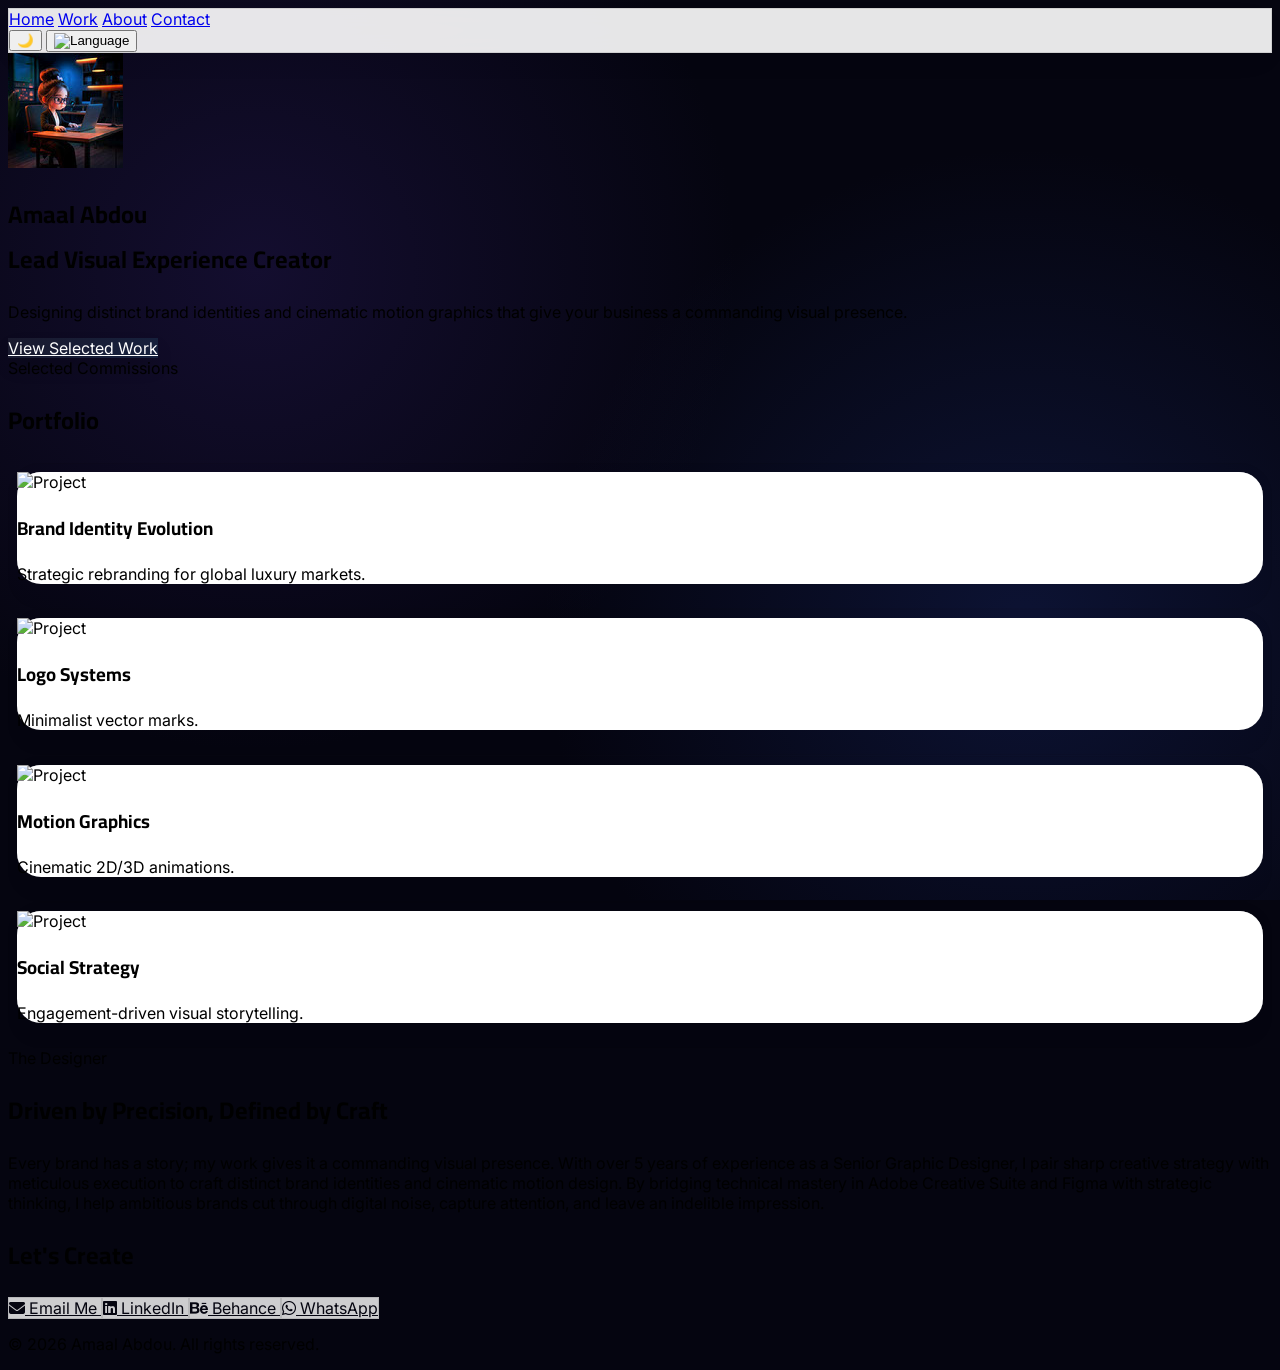
==== index.html @ 696e8484 "Fix: Final footer translation logic" ====
<!DOCTYPE html>
<html lang="en" dir="ltr">

    <head>
        <meta charset="UTF-8">
        <meta name="viewport" content="width=device-width, initial-scale=1.0">
        <title>Amaal Abdou</title>
        <link rel="icon" type="image/x-icon" href="assets/images/ui/Logo.ico">
        <style>
            .circular-logo {
                border-radius: 50%;
                object-fit: cover;
            }
        </style>
        <!-- SEO & Social Meta -->
        <meta name="description" content="High-end portfolio of Amaal Abdou, Senior Graphic Designer specializing in Brand Identity, Logo Design, and Motion Graphics.">
        <meta property="og:title" content="Amaal Abdou | Sr. Graphic Designer">
        <meta property="og:description" content="Crafting visual authority through strategic brand design and cinematic motion.">
        <meta property="og:image" content="assets/images/ui/Logo.png">
        <meta name="twitter:card" content="summary_large_image">
        <script src="https://cdn.tailwindcss.com"></script>
        <link rel="preconnect" href="https://fonts.googleapis.com">
        <link rel="preconnect" href="https://fonts.gstatic.com" crossorigin>
        <link href="https://fonts.googleapis.com/css2?family=Inter:wght@400;500&family=Plus+Jakarta+Sans:wght@700;800&family=Outfit:wght@500;600&family=Cairo+Play:wght@700;800&family=Cairo:wght@400;700;900&display=swap" rel="stylesheet">
        <link rel="stylesheet" href="https://cdnjs.cloudflare.com/ajax/libs/font-awesome/6.5.1/css/all.min.css">
    </head>


    <style>
        :root {
            --spring-easing: cubic-bezier(0.32, 0.72, 0, 1);
            /* Space / Nebula Palette */
            --bg-deep: #050510;
            --nebula-purple: #2a1b5e;
            --nebula-blue: #1a2a6c;
            --stardust-gold: #fdfcf0;
        }

        body {
            font-family: 'Inter', sans-serif;
            transition: background-color 0.5s var(--spring-easing), color 0.5s var(--spring-easing);
            scroll-behavior: smooth;
            cursor: url('assets/cursor/assets/Normal.png'), auto;
            background:
                radial-gradient(circle at 20% 30%, rgba(42, 27, 94, 0.4) 0%, transparent 40%),
                radial-gradient(circle at 80% 70%, rgba(26, 42, 108, 0.4) 0%, transparent 40%),
                var(--bg-deep);
            background-attachment: fixed;
        }

        a,
        button,
        .bento-card,
        .glass-nav a,
        #hero-cta,
        .contact-btn,
        #theme-toggle,
        #lang-toggle,
        .double-bezel,
        .inner-core {
            cursor: url('assets/cursor/assets/Link.png'), pointer !important;
        }

        input,
        textarea,
        p,
        span,
        h1,
        h2,
        h3,
        div {
            cursor: url('assets/cursor/assets/Text.png'), auto !important;
        }

        .dark body {
            background:
                radial-gradient(circle at 20% 30%, rgba(42, 27, 94, 0.6) 0%, transparent 40%),
                radial-gradient(circle at 80% 70%, rgba(26, 42, 108, 0.6) 0%, transparent 40%),
                #020205;
            background-attachment: fixed;
            color: #f4f4f5 !important;
        }

        a,
        button,
        .bento-card,
        .glass-nav a,
        #hero-cta,
        .contact-btn,
        #theme-toggle,
        #lang-toggle,
        .double-bezel,
        .inner-core {
            cursor: url('assets/cursor/assets/Link.png'), pointer !important;
        }

        h1,
        h2,
        h3 {
            font-family: 'Cairo', sans-serif;
            font-weight: 700;
        }

        .glass-nav {
            backdrop-filter: blur(20px);
            background: rgba(255, 255, 255, 0.9);
            border: 1px solid rgba(0, 0, 0, 0.1);
            box-shadow: 0 10px 30px -10px rgba(0, 0, 0, 0.1);
        }

        .dark .glass-nav {
            background: rgba(15, 15, 25, 0.95);
            border: 1px solid rgba(255, 255, 255, 0.1);
            box-shadow: 0 10px 30px -10px rgba(0, 0, 0, 0.5);
        }

        /* Floating effect for all pressable elements */
        a,
        button,
        .bento-card,
        .glass-nav a,
        #hero-cta,
        .contact-btn,
        #theme-toggle,
        #lang-toggle,
        .double-bezel,
        .inner-core {
            cursor: url('assets/cursor/assets/Link.png'), pointer !important;
        }


        a:hover,
        button:hover,
        .bento-card:hover {
            transform: translateY(-4px) scale(1.02);
        }

        .hero-cta {
            background: linear-gradient(135deg, #1a1a2e 0%, #16213e 100%);
            color: white;
            box-shadow: 0 10px 20px -5px rgba(0, 0, 0, 0.3);
        }

        .dark .hero-cta {
            background: linear-gradient(135deg, #fdfcf0 0%, #e2e2e2 100%);
            color: #050510;
            box-shadow: 0 10px 20px -5px rgba(255, 255, 255, 0.1);
        }

        .contact-btn {
            background: rgba(255, 255, 255, 0.8);
            color: #050510;
            border: 1px solid rgba(0, 0, 0, 0.1);
        }

        .dark .contact-btn {
            background: rgba(15, 15, 25, 0.8);
            color: #fdfcf0;
            border: 1px solid rgba(255, 255, 255, 0.1);
        }

        .bento-card {
            will-change: transform;
        }

        .bento-card:hover {
            box-shadow: 0 20px 40px -15px rgba(0, 0, 0, 0.1);
        }

        .dark .bento-card:hover {
            box-shadow: 0 20px 40px -15px rgba(0, 0, 0, 0.6);
        }

        .double-bezel {
            border: 1px solid rgba(0, 0, 0, 0.05);
            padding: 8px;
            border-radius: 2rem;
            background: rgba(0, 0, 0, 0.02);
            transition: border 0.3s ease;
        }

        .dark .double-bezel {
            border: 1px solid rgba(255, 255, 255, 0.1);
            background: rgba(255, 255, 255, 0.02);
        }

        .inner-core {
            background: white;
            border-radius: calc(2rem - 8px);
            height: 100%;
            width: 100%;
            box-shadow: inset 0 1px 1px rgba(255, 255, 255, 0.8);
            transition: background 0.3s var(--spring-easing);
        }

        .dark .inner-core {
            background: rgba(15, 15, 15, 0.8);
            backdrop-filter: blur(10px);
            box-shadow: inset 0 1px 1px rgba(255, 255, 255, 0.05);
        }

        [dir="rtl"] {
            text-align: right;
            font-family: 'Cairo', sans-serif;
        }

        .reveal {
            opacity: 0;
            transform: translateY(30px);
            transition: all 0.8s var(--spring-easing);
        }

        .reveal.active {
            opacity: 1;
            transform: translateY(0);
        }

        /* Force Icon Color for Dark Mode */
        .dark #lang-icon {
            color: white !important;
        }

        [dir="rtl"] h1,
        [dir="rtl"] h2,
        [dir="rtl"] h3 {
            font-family: 'Cairo', sans-serif;
            font-weight: 900;
        }
    </style>

</head>

<body class="bg-zinc-50 text-zinc-900 dark:bg-zinc-950 dark:text-zinc-100">

    <!-- Navbar -->
    <nav
        class="fixed top-6 left-1/2 -translate-x-1/2 z-50 w-max px-6 py-3 rounded-full glass-nav flex items-center gap-6 transition-all duration-500">
        <a href="#hero" class="hover:opacity-60 transition-opacity font-medium text-sm">Home</a>
        <a href="#work" class="hover:opacity-60 transition-opacity font-medium text-sm">Work</a>
        <a href="#about" class="hover:opacity-60 transition-opacity font-medium text-sm">About</a>
        <a href="#contact" class="hover:opacity-60 transition-opacity font-medium text-sm">Contact</a>
        <div class="h-4 w-px bg-zinc-300 dark:bg-zinc-700"></div>
        <button id="theme-toggle" class="p-1 rounded-full hover:bg-black/5 dark:hover:bg-white/5 transition-colors">
            <span id="theme-icon">🌙</span>
        </button>
        <button id="lang-toggle"
            class="p-1 rounded-full hover:bg-black/5 dark:hover:bg-white/5 transition-colors flex items-center justify-center">
            <img src="https://img.icons8.com/3d-fluency/94/globe.png" id="lang-icon"
                class="w-5 h-5 object-contain transition-all duration-300" alt="Language">
        </button>
    </nav>

    <!-- Hero Section -->
    <section id="hero" class="min-h-[100dvh] flex flex-col justify-center items-center text-center px-4 pt-24">
        <div class="w-24 h-24 rounded-full overflow-hidden border-4 border-white dark:border-zinc-800 shadow-xl mb-8">
            <img src="assets/images/ui/Logo.png" alt="Amaal Abdou" class="w-full h-full object-cover">
        </div>
        <h1 class="text-5xl md:text-8xl font-extrabold tracking-tighter mb-6 leading-none">
            Amaal Abdou<br><span class="text-zinc-400 dark:text-zinc-600 hero-title-sub">Lead Visual Experience
                Creator</span>
        </h1>
        <p class="max-w-xl text-lg md:text-xl text-zinc-600 dark:text-zinc-400 leading-relaxed mb-10">
            Designing distinct brand identities and cinematic motion graphics that give your business a commanding
            visual presence.
        </p>
        <a href="#work" id="hero-cta"
            class="px-8 py-4 rounded-full font-bold transition-transform active:scale-95 hover:opacity-90 hero-cta">
            View Selected Work
        </a>
    </section>

    <!-- Project Showcase -->
    <section id="work" class="py-32 px-4 max-w-7xl mx-auto">
        <div class="mb-20 text-center">
            <span class="text-[10px] uppercase tracking-[0.2em] font-medium text-zinc-400 block mb-2">Selected
                Commissions</span>
            <h2 class="text-4xl md:text-6xl font-bold tracking-tight">Portfolio</h2>
        </div>

        <div class="grid grid-cols-1 md:grid-cols-12 gap-6">
            <!-- Large Feature Project -->
            <div class="md:col-span-8 double-bezel bento-card group cursor-pointer">
                <div class="inner-core p-6">
                    <div class="aspect-video bg-zinc-200 dark:bg-zinc-800 rounded-2xl overflow-hidden mb-6">
                        <img src="https://picsum.photos/seed/brand1/800/450" alt="Project"
                            class="w-full h-full object-cover group-hover:scale-105 transition-transform duration-700">
                    </div>
                    <h3 class="text-2xl font-bold mb-2">Brand Identity Evolution</h3>
                    <p class="text-zinc-500 dark:text-zinc-400">Strategic rebranding for global luxury markets.</p>
                </div>
            </div>
            <!-- Small Project -->
            <div class="md:col-span-4 double-bezel bento-card group cursor-pointer">
                <div class="inner-core p-6">
                    <div class="aspect-square bg-zinc-200 dark:bg-zinc-800 rounded-2xl overflow-hidden mb-6">
                        <img src="https://picsum.photos/seed/logo1/400/400" alt="Project"
                            class="w-full h-full object-cover group-hover:scale-105 transition-transform duration-700">
                    </div>
                    <h3 class="text-xl font-bold mb-2">Logo Systems</h3>
                    <p class="text-zinc-500 dark:text-zinc-400">Minimalist vector marks.</p>
                </div>
            </div>
            <!-- Small Project -->
            <div class="md:col-span-4 double-bezel bento-card group cursor-pointer">
                <div class="inner-core p-6">
                    <div class="aspect-square bg-zinc-200 dark:bg-zinc-800 rounded-2xl overflow-hidden mb-6">
                        <img src="https://picsum.photos/seed/motion1/400/400" alt="Project"
                            class="w-full h-full object-cover group-hover:scale-105 transition-transform duration-700">
                    </div>
                    <h3 class="text-xl font-bold mb-2">Motion Graphics</h3>
                    <p class="text-zinc-500 dark:text-zinc-400">Cinematic 2D/3D animations.</p>
                </div>
            </div>
            <!-- Large Project -->
            <div class="md:col-span-8 double-bezel bento-card group cursor-pointer">
                <div class="inner-core p-6">
                    <div class="aspect-video bg-zinc-200 dark:bg-zinc-800 rounded-2xl overflow-hidden mb-6">
                        <img src="https://picsum.photos/seed/social1/800/450" alt="Project"
                            class="w-full h-full object-cover group-hover:scale-105 transition-transform duration-700">
                    </div>
                    <h3 class="text-2xl font-bold mb-2">Social Strategy</h3>
                    <p class="text-zinc-500 dark:text-zinc-400">Engagement-driven visual storytelling.</p>
                </div>
            </div>
        </div>
    </section>

    <!-- About Section -->
    <section id="about" class="py-32 px-4">
        <div class="max-w-4xl mx-auto text-center">
            <span class="text-[10px] uppercase tracking-[0.2em] font-medium text-zinc-400 block mb-2">The
                Designer</span>
            <h2 class="text-4xl md:text-6xl font-bold tracking-tight mb-8">Driven by Precision, Defined by Craft</h2>
            <p id="about-text" class="text-lg md:text-xl leading-relaxed text-zinc-600 dark:text-zinc-400">
                Every brand has a story; my work gives it a commanding visual presence. With over 5 years of experience
                as a Senior Graphic Designer, I pair sharp creative strategy with meticulous execution to craft distinct
                brand identities and cinematic motion design. By bridging technical mastery in Adobe Creative Suite and
                Figma with strategic thinking, I help ambitious brands cut through digital noise, capture attention, and
                leave an indelible impression.
            </p>
        </div>
    </section>

    <!-- Contact Section -->
    <section id="contact" class="py-32 px-4 max-w-3xl mx-auto text-center">
        <h2 class="text-4xl md:text-6xl font-bold tracking-tight mb-12">Let's Create</h2>
        <div class="grid grid-cols-1 sm:grid-cols-2 gap-4">
            <a href="mailto:abdouamaal85@gmail.com"
                class="p-6 rounded-2xl border hover:scale-105 transition-all flex items-center justify-center gap-3 group font-['Cairo_Play'] font-bold contact-btn">
                <i class="fa-solid fa-envelope text-[#EA4335]"></i> <span class="contact-text">Email Me</span>
            </a>
            <a href="https://linkedin.com/in/amaal-abdou" target="_blank"
                class="p-6 rounded-2xl border hover:scale-105 transition-all flex items-center justify-center gap-3 group font-['Cairo_Play'] font-bold contact-btn">
                <i class="fa-brands fa-linkedin text-[#0077B5]"></i> <span class="contact-text">LinkedIn</span>
            </a>
            <a href="https://www.behance.net/amaalabdou" target="_blank"
                class="p-6 rounded-2xl border hover:scale-105 transition-all flex items-center justify-center gap-3 group font-['Cairo_Play'] font-bold contact-btn">
                <i class="fa-brands fa-behance text-[#0057FF]"></i> <span class="contact-text">Behance</span>
            </a>
            <a href="https://wa.me/201017952465" target="_blank"
                class="p-6 rounded-2xl border hover:scale-105 transition-all flex items-center justify-center gap-3 group font-['Cairo_Play'] font-bold contact-btn">
                <i class="fa-brands fa-whatsapp text-[#25D366]"></i> <span class="contact-text">WhatsApp</span>
            </a>
        </div>
    </section>

    <footer
        class="py-12 border-t border-zinc-200 dark:border-zinc-800 text-center text-zinc-500 dark:text-zinc-400 text-sm">
        <p id="footer-text">&copy; <span id="year"></span> Amaal Abdou. All rights reserved.</p>
    </footer>

    <script>
        tailwind.config = {
            darkMode: 'class',
        }
    </script>
    <script>
        // Theme Toggle
        const themeToggle = document.getElementById('theme-toggle');
        const themeIcon = document.getElementById('theme-icon');

        // Set initial theme based on system preference
        if (window.matchMedia('(prefers-color-scheme: dark)').matches) {
            document.documentElement.classList.add('dark');
            themeIcon.innerText = '☀️';
        }

        themeToggle.addEventListener('click', () => {
            const isDark = document.documentElement.classList.toggle('dark');
            themeIcon.innerText = isDark ? '☀️' : '🌙';
        });

        // Language Toggle
        const langToggle = document.getElementById('lang-toggle');
        const langIcon = document.getElementById('lang-icon');
        let currentLang = 'en';

        const translations = {
            en: {
                navHome: 'Home', navWork: 'Work', navAbout: 'About', navContact: 'Contact',
                heroTitle: 'Amaal Abdou', heroSub: 'Lead Visual Experience Creator',
                heroDesc: 'Designing distinct brand identities and cinematic motion graphics that give your business a commanding visual presence.',
                workTag: 'Selected Commissions', workTitle: 'Portfolio',
                aboutTag: 'The Designer', aboutTitle: 'Driven by Precision, Defined by Craft',
                aboutText: 'Every brand has a story; my work gives it a commanding visual presence. With over 5 years of experience as a Senior Graphic Designer, I pair sharp creative strategy with meticulous execution to craft distinct brand identities and cinematic motion design. By bridging technical mastery in Adobe Creative Suite and Figma with strategic thinking, I help ambitious brands cut through digital noise, capture attention, and leave an indelible impression.',
                contactTitle: 'Let’s Build Something Unforgettable',
                btnWork: 'View Selected Work',
                emailMe: 'Email Me', linkedin: 'LinkedIn', behance: 'Behance', whatsapp: 'WhatsApp'
            },




            ar: {
                navHome: 'الرئيسية', navWork: 'أعمالي', navAbout: 'عني', navContact: 'تواصل',
                heroTitle: 'آمال عبده', heroSub: 'صانعة تجارب و هوية بصرية',
                heroDesc: 'حضورٌ يلفت الأنظار، وأثرٌ لا يُنسى.',
                workTag: 'أعمال مختارة', workTitle: 'معرض الأعمال',
                aboutTag: 'المصممة', aboutTitle: 'دقة في التنفيذ، إبداع في التصميم',
                aboutText: 'لكل علامة تجارية قصة؛ وأنا أحول قصتك إلى حضور بصري غامر. كمصممة جرافيك أولى، أجمع بين الخبرة التقنية العميقة والاستراتيجية الإبداعية الحادة لصياغة هويات تترك أثراً عميقاً، وتتجاوز الضجيج الرقمي، وتترك انطباعاً يدوم.',
                contactTitle: 'جاهز للتميز؟ تواصل معي',
                btnWork: 'مشاهدة الأعمال',
                emailMe: 'أرسل لي بريداً', linkedin: 'لينكد إن', behance: 'بيهانس', whatsapp: 'واتساب'
            }

        };

        langToggle.addEventListener('click', () => {
            currentLang = currentLang === 'en' ? 'ar' : 'en';
            document.documentElement.lang = currentLang;
            document.documentElement.dir = currentLang === 'ar' ? 'rtl' : 'ltr';

            // Update content
            document.querySelector('nav a:nth-child(1)').innerText = translations[currentLang].navHome;
            document.querySelector('nav a:nth-child(2)').innerText = translations[currentLang].navWork;
            document.querySelector('nav a:nth-child(3)').innerText = translations[currentLang].navAbout;
            document.querySelector('nav a:nth-child(4)').innerText = translations[currentLang].navContact;
            document.querySelector('h1').innerHTML = `${translations[currentLang].heroTitle}<br><span class="text-zinc-400 dark:text-zinc-600 hero-title-sub">${translations[currentLang].heroSub}</span>`;
            document.querySelector('p').innerText = translations[currentLang].heroDesc;
            // Update Hero CTA
            document.getElementById('hero-cta').innerText = translations[currentLang].btnWork;

            // Update Section Titles
            document.querySelector('#work span').innerText = translations[currentLang].workTag;
            document.querySelector('#work h2').innerText = translations[currentLang].workTitle;
            document.querySelector('#about span').innerText = translations[currentLang].aboutTag;
            document.querySelector('#about h2').innerText = translations[currentLang].aboutTitle;
            document.querySelector('#about p').innerText = translations[currentLang].aboutText;
            document.querySelector('#contact h2').innerText = translations[currentLang].contactTitle;

            // Update Contact Buttons
            const contactLinks = document.querySelectorAll('#contact a');
            const contactTexts = document.querySelectorAll('.contact-text');
            contactTexts.forEach((span, index) => {
                const key = ['emailMe', 'linkedin', 'behance', 'whatsapp'][index];
                span.innerText = translations[currentLang][key];
            });
            
            // Update Footer
            const footerText = document.getElementById('footer-text');
            if (footerText) {
                footerText.innerHTML = translations[currentLang].footer;
            }
            document.getElementById('year').innerText = new Date().getFullYear();
        });



        // Reveal animations
        const observerOptions = {threshold: 0.1};
        const observer = new IntersectionObserver((entries) => {
            entries.forEach(entry => {
                if (entry.isIntersecting) {
                    entry.target.classList.add('active');
                }
            });
        }, observerOptions);

        document.querySelectorAll('.reveal').forEach(el => observer.observe(el));
        document.getElementById('year').innerText = new Date().getFullYear();
    </script>
</body>

</html>
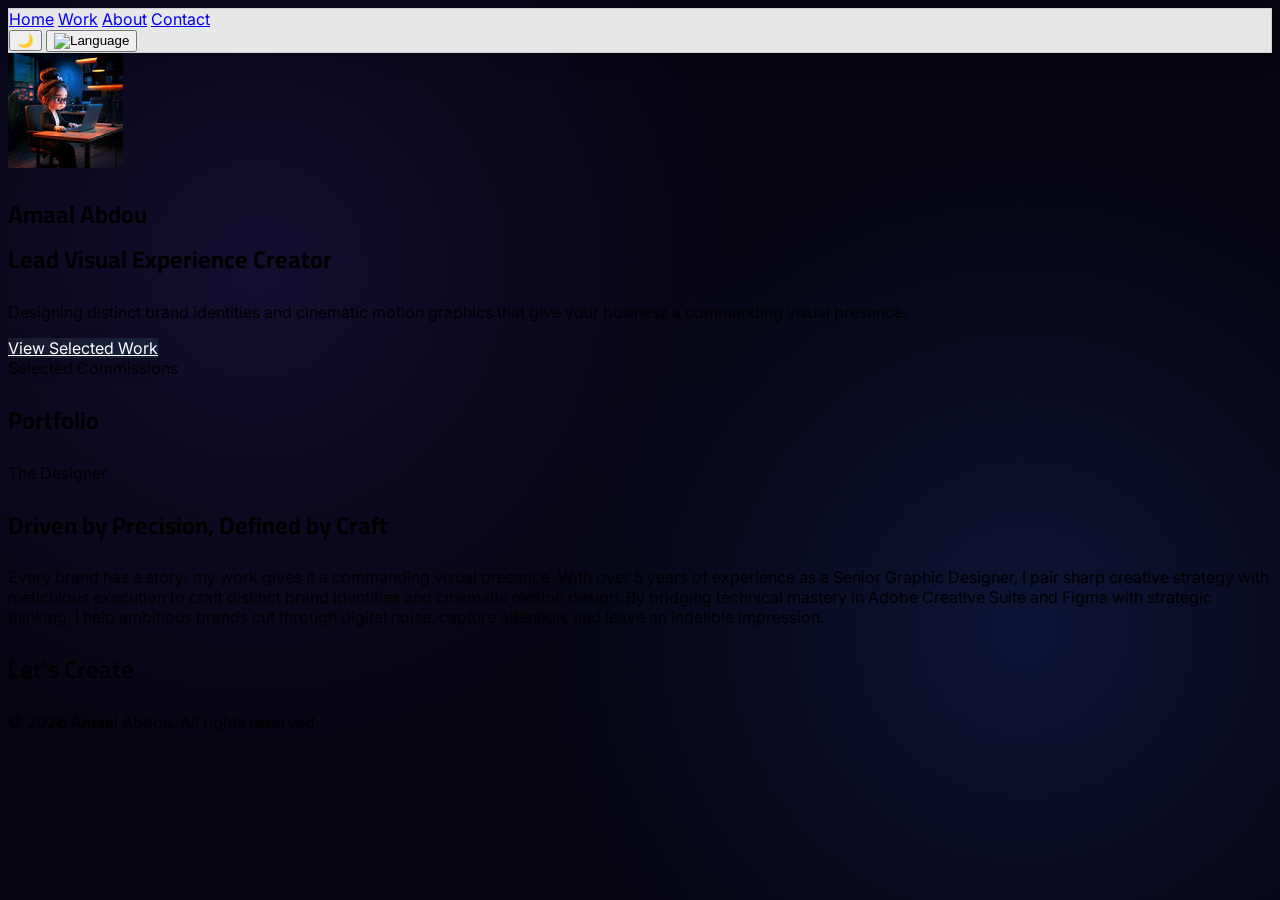
==== commit b8a6133e: "Feat: Full integration of Frontend with Supabase DB" ====
--- a/index.html
+++ b/index.html
@@ -4,8 +4,8 @@
     <head>
         <meta charset="UTF-8">
         <meta name="viewport" content="width=device-width, initial-scale=1.0">
-        <title>Amaal Abdou</title>
-        <link rel="icon" type="image/x-icon" href="assets/images/ui/Logo.ico">
+        <title id="site-title">Amaal Abdou</title>
+        <link rel="icon" type="image/x-icon" id="site-favicon" href="assets/images/ui/Logo.ico">
         <style>
             .circular-logo {
                 border-radius: 50%;
@@ -16,9 +16,10 @@
         <meta name="description" content="High-end portfolio of Amaal Abdou, Senior Graphic Designer specializing in Brand Identity, Logo Design, and Motion Graphics.">
         <meta property="og:title" content="Amaal Abdou | Sr. Graphic Designer">
         <meta property="og:description" content="Crafting visual authority through strategic brand design and cinematic motion.">
-        <meta property="og:image" content="assets/images/ui/Logo.png">
+        <meta property="og:image" id="og-image" content="assets/images/ui/Logo.png">
         <meta name="twitter:card" content="summary_large_image">
         <script src="https://cdn.tailwindcss.com"></script>
+        <script src="https://cdn.jsdelivr.net/npm/@supabase/supabase-js@2"></script>
         <link rel="preconnect" href="https://fonts.googleapis.com">
         <link rel="preconnect" href="https://fonts.gstatic.com" crossorigin>
         <link href="https://fonts.googleapis.com/css2?family=Inter:wght@400;500&family=Plus+Jakarta+Sans:wght@700;800&family=Outfit:wght@500;600&family=Cairo+Play:wght@700;800&family=Cairo:wght@400;700;900&display=swap" rel="stylesheet">
@@ -253,13 +254,13 @@
     <!-- Hero Section -->
     <section id="hero" class="min-h-[100dvh] flex flex-col justify-center items-center text-center px-4 pt-24">
         <div class="w-24 h-24 rounded-full overflow-hidden border-4 border-white dark:border-zinc-800 shadow-xl mb-8">
-            <img src="assets/images/ui/Logo.png" alt="Amaal Abdou" class="w-full h-full object-cover">
+            <img id="hero-logo" src="assets/images/ui/Logo.png" alt="Amaal Abdou" class="w-full h-full object-cover">
         </div>
-        <h1 class="text-5xl md:text-8xl font-extrabold tracking-tighter mb-6 leading-none">
+        <h1 id="hero-title" class="text-5xl md:text-8xl font-extrabold tracking-tighter mb-6 leading-none">
             Amaal Abdou<br><span class="text-zinc-400 dark:text-zinc-600 hero-title-sub">Lead Visual Experience
                 Creator</span>
         </h1>
-        <p class="max-w-xl text-lg md:text-xl text-zinc-600 dark:text-zinc-400 leading-relaxed mb-10">
+        <p id="hero-description" class="max-w-xl text-lg md:text-xl text-zinc-600 dark:text-zinc-400 leading-relaxed mb-10">
             Designing distinct brand identities and cinematic motion graphics that give your business a commanding
             visual presence.
         </p>
@@ -272,56 +273,13 @@
     <!-- Project Showcase -->
     <section id="work" class="py-32 px-4 max-w-7xl mx-auto">
         <div class="mb-20 text-center">
-            <span class="text-[10px] uppercase tracking-[0.2em] font-medium text-zinc-400 block mb-2">Selected
+            <span id="work-tag" class="text-[10px] uppercase tracking-[0.2em] font-medium text-zinc-400 block mb-2">Selected
                 Commissions</span>
-            <h2 class="text-4xl md:text-6xl font-bold tracking-tight">Portfolio</h2>
+            <h2 id="work-title" class="text-4xl md:text-6xl font-bold tracking-tight">Portfolio</h2>
         </div>
 
-        <div class="grid grid-cols-1 md:grid-cols-12 gap-6">
-            <!-- Large Feature Project -->
-            <div class="md:col-span-8 double-bezel bento-card group cursor-pointer">
-                <div class="inner-core p-6">
-                    <div class="aspect-video bg-zinc-200 dark:bg-zinc-800 rounded-2xl overflow-hidden mb-6">
-                        <img src="https://picsum.photos/seed/brand1/800/450" alt="Project"
-                            class="w-full h-full object-cover group-hover:scale-105 transition-transform duration-700">
-                    </div>
-                    <h3 class="text-2xl font-bold mb-2">Brand Identity Evolution</h3>
-                    <p class="text-zinc-500 dark:text-zinc-400">Strategic rebranding for global luxury markets.</p>
-                </div>
-            </div>
-            <!-- Small Project -->
-            <div class="md:col-span-4 double-bezel bento-card group cursor-pointer">
-                <div class="inner-core p-6">
-                    <div class="aspect-square bg-zinc-200 dark:bg-zinc-800 rounded-2xl overflow-hidden mb-6">
-                        <img src="https://picsum.photos/seed/logo1/400/400" alt="Project"
-                            class="w-full h-full object-cover group-hover:scale-105 transition-transform duration-700">
-                    </div>
-                    <h3 class="text-xl font-bold mb-2">Logo Systems</h3>
-                    <p class="text-zinc-500 dark:text-zinc-400">Minimalist vector marks.</p>
-                </div>
-            </div>
-            <!-- Small Project -->
-            <div class="md:col-span-4 double-bezel bento-card group cursor-pointer">
-                <div class="inner-core p-6">
-                    <div class="aspect-square bg-zinc-200 dark:bg-zinc-800 rounded-2xl overflow-hidden mb-6">
-                        <img src="https://picsum.photos/seed/motion1/400/400" alt="Project"
-                            class="w-full h-full object-cover group-hover:scale-105 transition-transform duration-700">
-                    </div>
-                    <h3 class="text-xl font-bold mb-2">Motion Graphics</h3>
-                    <p class="text-zinc-500 dark:text-zinc-400">Cinematic 2D/3D animations.</p>
-                </div>
-            </div>
-            <!-- Large Project -->
-            <div class="md:col-span-8 double-bezel bento-card group cursor-pointer">
-                <div class="inner-core p-6">
-                    <div class="aspect-video bg-zinc-200 dark:bg-zinc-800 rounded-2xl overflow-hidden mb-6">
-                        <img src="https://picsum.photos/seed/social1/800/450" alt="Project"
-                            class="w-full h-full object-cover group-hover:scale-105 transition-transform duration-700">
-                    </div>
-                    <h3 class="text-2xl font-bold mb-2">Social Strategy</h3>
-                    <p class="text-zinc-500 dark:text-zinc-400">Engagement-driven visual storytelling.</p>
-                </div>
-            </div>
+        <div id="projects-grid" class="grid grid-cols-1 md:grid-cols-12 gap-6">
+            <!-- Projects will be loaded dynamically from Supabase -->
         </div>
     </section>
 
@@ -343,24 +301,9 @@
 
     <!-- Contact Section -->
     <section id="contact" class="py-32 px-4 max-w-3xl mx-auto text-center">
-        <h2 class="text-4xl md:text-6xl font-bold tracking-tight mb-12">Let's Create</h2>
-        <div class="grid grid-cols-1 sm:grid-cols-2 gap-4">
-            <a href="mailto:abdouamaal85@gmail.com"
-                class="p-6 rounded-2xl border hover:scale-105 transition-all flex items-center justify-center gap-3 group font-['Cairo_Play'] font-bold contact-btn">
-                <i class="fa-solid fa-envelope text-[#EA4335]"></i> <span class="contact-text">Email Me</span>
-            </a>
-            <a href="https://linkedin.com/in/amaal-abdou" target="_blank"
-                class="p-6 rounded-2xl border hover:scale-105 transition-all flex items-center justify-center gap-3 group font-['Cairo_Play'] font-bold contact-btn">
-                <i class="fa-brands fa-linkedin text-[#0077B5]"></i> <span class="contact-text">LinkedIn</span>
-            </a>
-            <a href="https://www.behance.net/amaalabdou" target="_blank"
-                class="p-6 rounded-2xl border hover:scale-105 transition-all flex items-center justify-center gap-3 group font-['Cairo_Play'] font-bold contact-btn">
-                <i class="fa-brands fa-behance text-[#0057FF]"></i> <span class="contact-text">Behance</span>
-            </a>
-            <a href="https://wa.me/201017952465" target="_blank"
-                class="p-6 rounded-2xl border hover:scale-105 transition-all flex items-center justify-center gap-3 group font-['Cairo_Play'] font-bold contact-btn">
-                <i class="fa-brands fa-whatsapp text-[#25D366]"></i> <span class="contact-text">WhatsApp</span>
-            </a>
+        <h2 id="contact-title" class="text-4xl md:text-6xl font-bold tracking-tight mb-12">Let's Create</h2>
+        <div id="contact-links" class="grid grid-cols-1 sm:grid-cols-2 gap-4">
+            <!-- Links will be loaded dynamically -->
         </div>
     </section>
 
@@ -459,7 +402,7 @@
             // Update Footer
             const footerText = document.getElementById('footer-text');
             if (footerText) {
-                footerText.innerHTML = translations[currentLang].footer;
+                footerText.innerHTML = translations[currentLang].footer || footerText.innerHTML;
             }
             document.getElementById('year').innerText = new Date().getFullYear();
         });
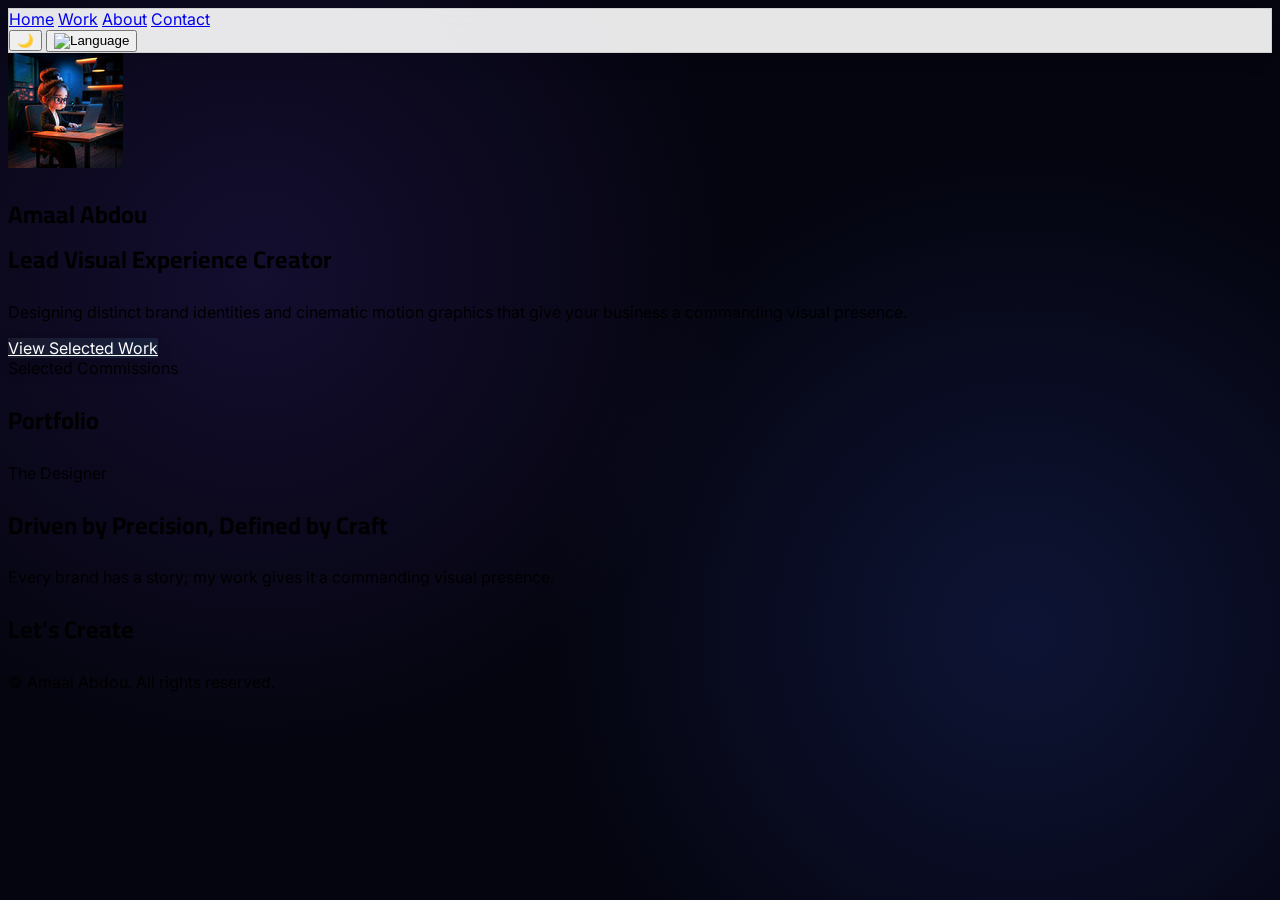
==== commit b5c5b7aa: "Fix: Total rewrite of index.html script for reliability" ====
--- a/index.html
+++ b/index.html
@@ -26,11 +26,9 @@
         <link rel="stylesheet" href="https://cdnjs.cloudflare.com/ajax/libs/font-awesome/6.5.1/css/all.min.css">
     </head>
 
-
     <style>
         :root {
             --spring-easing: cubic-bezier(0.32, 0.72, 0, 1);
-            /* Space / Nebula Palette */
             --bg-deep: #050510;
             --nebula-purple: #2a1b5e;
             --nebula-blue: #1a2a6c;
@@ -49,27 +47,11 @@
             background-attachment: fixed;
         }
 
-        a,
-        button,
-        .bento-card,
-        .glass-nav a,
-        #hero-cta,
-        .contact-btn,
-        #theme-toggle,
-        #lang-toggle,
-        .double-bezel,
-        .inner-core {
+        a, button, .bento-card, .glass-nav a, #hero-cta, .contact-btn, #theme-toggle, #lang-toggle, .double-bezel, .inner-core {
             cursor: url('assets/cursor/assets/Link.png'), pointer !important;
         }
 
-        input,
-        textarea,
-        p,
-        span,
-        h1,
-        h2,
-        h3,
-        div {
+        input, textarea, p, span, h1, h2, h3, div {
             cursor: url('assets/cursor/assets/Text.png'), auto !important;
         }
 
@@ -82,22 +64,7 @@
             color: #f4f4f5 !important;
         }
 
-        a,
-        button,
-        .bento-card,
-        .glass-nav a,
-        #hero-cta,
-        .contact-btn,
-        #theme-toggle,
-        #lang-toggle,
-        .double-bezel,
-        .inner-core {
-            cursor: url('assets/cursor/assets/Link.png'), pointer !important;
-        }
-
-        h1,
-        h2,
-        h3 {
+        h1, h2, h3 {
             font-family: 'Cairo', sans-serif;
             font-weight: 700;
         }
@@ -115,24 +82,7 @@
             box-shadow: 0 10px 30px -10px rgba(0, 0, 0, 0.5);
         }
 
-        /* Floating effect for all pressable elements */
-        a,
-        button,
-        .bento-card,
-        .glass-nav a,
-        #hero-cta,
-        .contact-btn,
-        #theme-toggle,
-        #lang-toggle,
-        .double-bezel,
-        .inner-core {
-            cursor: url('assets/cursor/assets/Link.png'), pointer !important;
-        }
-
-
-        a:hover,
-        button:hover,
-        .bento-card:hover {
+        a:hover, button:hover, .bento-card:hover {
             transform: translateY(-4px) scale(1.02);
         }
 
@@ -216,14 +166,11 @@
             transform: translateY(0);
         }
 
-        /* Force Icon Color for Dark Mode */
         .dark #lang-icon {
             color: white !important;
         }
 
-        [dir="rtl"] h1,
-        [dir="rtl"] h2,
-        [dir="rtl"] h3 {
+        [dir="rtl"] h1, [dir="rtl"] h2, [dir="rtl"] h3 {
             font-family: 'Cairo', sans-serif;
             font-weight: 900;
         }
@@ -233,9 +180,7 @@
 
 <body class="bg-zinc-50 text-zinc-900 dark:bg-zinc-950 dark:text-zinc-100">
 
-    <!-- Navbar -->
-    <nav
-        class="fixed top-6 left-1/2 -translate-x-1/2 z-50 w-max px-6 py-3 rounded-full glass-nav flex items-center gap-6 transition-all duration-500">
+    <nav class="fixed top-6 left-1/2 -translate-x-1/2 z-50 w-max px-6 py-3 rounded-full glass-nav flex items-center gap-6 transition-all duration-500">
         <a href="#hero" class="hover:opacity-60 transition-opacity font-medium text-sm">Home</a>
         <a href="#work" class="hover:opacity-60 transition-opacity font-medium text-sm">Work</a>
         <a href="#about" class="hover:opacity-60 transition-opacity font-medium text-sm">About</a>
@@ -244,62 +189,46 @@
         <button id="theme-toggle" class="p-1 rounded-full hover:bg-black/5 dark:hover:bg-white/5 transition-colors">
             <span id="theme-icon">🌙</span>
         </button>
-        <button id="lang-toggle"
-            class="p-1 rounded-full hover:bg-black/5 dark:hover:bg-white/5 transition-colors flex items-center justify-center">
-            <img src="https://img.icons8.com/3d-fluency/94/globe.png" id="lang-icon"
-                class="w-5 h-5 object-contain transition-all duration-300" alt="Language">
+        <button id="lang-toggle" class="p-1 rounded-full hover:bg-black/5 dark:hover:bg-white/5 transition-colors flex items-center justify-center">
+            <img src="https://img.icons8.com/3d-fluency/94/globe.png" id="lang-icon" class="w-5 h-5 object-contain transition-all duration-300" alt="Language">
         </button>
     </nav>
 
-    <!-- Hero Section -->
     <section id="hero" class="min-h-[100dvh] flex flex-col justify-center items-center text-center px-4 pt-24">
         <div class="w-24 h-24 rounded-full overflow-hidden border-4 border-white dark:border-zinc-800 shadow-xl mb-8">
             <img id="hero-logo" src="assets/images/ui/Logo.png" alt="Amaal Abdou" class="w-full h-full object-cover">
         </div>
         <h1 id="hero-title" class="text-5xl md:text-8xl font-extrabold tracking-tighter mb-6 leading-none">
-            Amaal Abdou<br><span class="text-zinc-400 dark:text-zinc-600 hero-title-sub">Lead Visual Experience
-                Creator</span>
+            Amaal Abdou<br><span class="text-zinc-400 dark:text-zinc-600 hero-title-sub">Lead Visual Experience Creator</span>
         </h1>
         <p id="hero-description" class="max-w-xl text-lg md:text-xl text-zinc-600 dark:text-zinc-400 leading-relaxed mb-10">
-            Designing distinct brand identities and cinematic motion graphics that give your business a commanding
-            visual presence.
+            Designing distinct brand identities and cinematic motion graphics that give your business a commanding visual presence.
         </p>
-        <a href="#work" id="hero-cta"
-            class="px-8 py-4 rounded-full font-bold transition-transform active:scale-95 hover:opacity-90 hero-cta">
+        <a href="#work" id="hero-cta" class="px-8 py-4 rounded-full font-bold transition-transform active:scale-95 hover:opacity-90 hero-cta">
             View Selected Work
         </a>
     </section>
 
-    <!-- Project Showcase -->
     <section id="work" class="py-32 px-4 max-w-7xl mx-auto">
         <div class="mb-20 text-center">
-            <span id="work-tag" class="text-[10px] uppercase tracking-[0.2em] font-medium text-zinc-400 block mb-2">Selected
-                Commissions</span>
+            <span id="work-tag" class="text-[10px] uppercase tracking-[0.2em] font-medium text-zinc-400 block mb-2">Selected Commissions</span>
             <h2 id="work-title" class="text-4xl md:text-6xl font-bold tracking-tight">Portfolio</h2>
         </div>
-
         <div id="projects-grid" class="grid grid-cols-1 md:grid-cols-12 gap-6">
-            <!-- Projects will be loaded dynamically from Supabase -->
+            <!-- Projects will be loaded dynamically -->
         </div>
     </section>
 
-    <!-- About Section -->
     <section id="about" class="py-32 px-4">
         <div class="max-w-4xl mx-auto text-center">
-            <span class="text-[10px] uppercase tracking-[0.2em] font-medium text-zinc-400 block mb-2">The
-                Designer</span>
+            <span class="text-[10px] uppercase tracking-[0.2em] font-medium text-zinc-400 block mb-2">The Designer</span>
             <h2 class="text-4xl md:text-6xl font-bold tracking-tight mb-8">Driven by Precision, Defined by Craft</h2>
             <p id="about-text" class="text-lg md:text-xl leading-relaxed text-zinc-600 dark:text-zinc-400">
-                Every brand has a story; my work gives it a commanding visual presence. With over 5 years of experience
-                as a Senior Graphic Designer, I pair sharp creative strategy with meticulous execution to craft distinct
-                brand identities and cinematic motion design. By bridging technical mastery in Adobe Creative Suite and
-                Figma with strategic thinking, I help ambitious brands cut through digital noise, capture attention, and
-                leave an indelible impression.
+                Every brand has a story; my work gives it a commanding visual presence.
             </p>
         </div>
     </section>
 
-    <!-- Contact Section -->
     <section id="contact" class="py-32 px-4 max-w-3xl mx-auto text-center">
         <h2 id="contact-title" class="text-4xl md:text-6xl font-bold tracking-tight mb-12">Let's Create</h2>
         <div id="contact-links" class="grid grid-cols-1 sm:grid-cols-2 gap-4">
@@ -307,8 +236,7 @@
         </div>
     </section>
 
-    <footer
-        class="py-12 border-t border-zinc-200 dark:border-zinc-800 text-center text-zinc-500 dark:text-zinc-400 text-sm">
+    <footer class="py-12 border-t border-zinc-200 dark:border-zinc-800 text-center text-zinc-500 dark:text-zinc-400 text-sm">
         <p id="footer-text">&copy; <span id="year"></span> Amaal Abdou. All rights reserved.</p>
     </footer>
 
@@ -318,11 +246,13 @@
         }
     </script>
     <script>
-        // Theme Toggle
+        const SUPABASE_URL = 'https://muprfemezzdwbrqwlrcj.supabase.co';
+        const SUPABASE_KEY = 'eyJhbGciOiJIUzI1NiIsInR5cCI6IkpXVCJ9.eyJpc3MiOiJzdXBhYmFzZSIsInJlZiI6Im11cHJmZW1lenpkd2JycXdscmNqIiwicm9sZSI6ImFub24iLCJpYXQiOjE3ODk4MzAxODAsImV4cCI6MjEwNTQwNjE4MH0.qhL0SWGnEpP6Ej0VZwFk9YdNrYxeNFxxwfTAosr7ZRI';
+        const _supabase = supabase.createClient(SUPABASE_URL, SUPABASE_KEY);
+
         const themeToggle = document.getElementById('theme-toggle');
         const themeIcon = document.getElementById('theme-icon');
 
-        // Set initial theme based on system preference
         if (window.matchMedia('(prefers-color-scheme: dark)').matches) {
             document.documentElement.classList.add('dark');
             themeIcon.innerText = '☀️';
@@ -333,83 +263,131 @@
             themeIcon.innerText = isDark ? '☀️' : '🌙';
         });
 
-        // Language Toggle
         const langToggle = document.getElementById('lang-toggle');
-        const langIcon = document.getElementById('lang-icon');
         let currentLang = 'en';
 
         const translations = {
             en: {
                 navHome: 'Home', navWork: 'Work', navAbout: 'About', navContact: 'Contact',
-                heroTitle: 'Amaal Abdou', heroSub: 'Lead Visual Experience Creator',
-                heroDesc: 'Designing distinct brand identities and cinematic motion graphics that give your business a commanding visual presence.',
                 workTag: 'Selected Commissions', workTitle: 'Portfolio',
                 aboutTag: 'The Designer', aboutTitle: 'Driven by Precision, Defined by Craft',
-                aboutText: 'Every brand has a story; my work gives it a commanding visual presence. With over 5 years of experience as a Senior Graphic Designer, I pair sharp creative strategy with meticulous execution to craft distinct brand identities and cinematic motion design. By bridging technical mastery in Adobe Creative Suite and Figma with strategic thinking, I help ambitious brands cut through digital noise, capture attention, and leave an indelible impression.',
                 contactTitle: 'Let’s Build Something Unforgettable',
                 btnWork: 'View Selected Work',
-                emailMe: 'Email Me', linkedin: 'LinkedIn', behance: 'Behance', whatsapp: 'WhatsApp'
+                emailMe: 'Email Me', linkedin: 'LinkedIn', behance: 'Behance', whatsapp: 'WhatsApp',
+                footer: '&copy; <span id="year"></span> Amaal Abdou. All rights reserved.'
             },
-
-
-
-
             ar: {
                 navHome: 'الرئيسية', navWork: 'أعمالي', navAbout: 'عني', navContact: 'تواصل',
-                heroTitle: 'آمال عبده', heroSub: 'صانعة تجارب و هوية بصرية',
-                heroDesc: 'حضورٌ يلفت الأنظار، وأثرٌ لا يُنسى.',
                 workTag: 'أعمال مختارة', workTitle: 'معرض الأعمال',
                 aboutTag: 'المصممة', aboutTitle: 'دقة في التنفيذ، إبداع في التصميم',
-                aboutText: 'لكل علامة تجارية قصة؛ وأنا أحول قصتك إلى حضور بصري غامر. كمصممة جرافيك أولى، أجمع بين الخبرة التقنية العميقة والاستراتيجية الإبداعية الحادة لصياغة هويات تترك أثراً عميقاً، وتتجاوز الضجيج الرقمي، وتترك انطباعاً يدوم.',
                 contactTitle: 'جاهز للتميز؟ تواصل معي',
                 btnWork: 'مشاهدة الأعمال',
-                emailMe: 'أرسل لي بريداً', linkedin: 'لينكد إن', behance: 'بيهانس', whatsapp: 'واتساب'
+                emailMe: 'أرسل لي بريداً', linkedin: 'لينكد إن', behance: 'بيهانس', whatsapp: 'واتساب',
+                footer: 'جميع الحقوق محفوظة &copy; <span id="year"></span> آمال عبده'
             }
-
         };
 
-        langToggle.addEventListener('click', () => {
-            currentLang = currentLang === 'en' ? 'ar' : 'en';
-            document.documentElement.lang = currentLang;
-            document.documentElement.dir = currentLang === 'ar' ? 'rtl' : 'ltr';
-
-            // Update content
+        async function initSite() {
+            console.log('Initializing site data...');
+            try {
+                const { data: settings } = await _supabase.from('site_settings').select('*').eq('id', 1).single();
+                if (settings) {
+                    document.getElementById('site-title').innerText = currentLang === 'en' ? settings.hero_title_en : settings.hero_title_ar;
+                    const favicon = settings.favicon_url || 'assets/images/ui/Logo.ico';
+                    document.getElementById('site-favicon').setAttribute('href', favicon + '?v=' + new Date().getTime());
+                    const logo = settings.logo_url || 'assets/images/ui/Logo.png';
+                    document.getElementById('og-image').setAttribute('content', logo);
+                    document.getElementById('hero-logo').setAttribute('src', logo + '?v=' + new Date().getTime());
+                    updateHeroText(settings);
+                }
+
+                const { data: profile } = await _supabase.from('profile').select('*').single();
+                if (profile) {
+                    updateAboutText(profile);
+                    updateContactLinks(profile);
+                }
+
+                await loadProjects();
+                updateUI();
+            } catch (err) {
+                console.error('Initialization Error:', err);
+            }
+        }
+
+        function updateHeroText(settings) {
+            const title = currentLang === 'en' ? settings.hero_title_en : settings.hero_title_ar;
+            const sub = currentLang === 'en' ? settings.hero_sub_en : settings.hero_sub_ar;
+            const desc = currentLang === 'en' ? settings.hero_desc_en : settings.hero_desc_ar;
+            document.getElementById('hero-title').innerHTML = `${title}<br><span class="text-zinc-400 dark:text-zinc-600 hero-title-sub">${sub}</span>`;
+            document.getElementById('hero-description').innerText = desc;
+        }
+
+        function updateAboutText(profile) {
+            document.getElementById('about-text').innerText = currentLang === 'en' ? profile.bio_en : profile.bio_ar;
+        }
+
+        function updateContactLinks(profile) {
+            const linksContainer = document.getElementById('contact-links');
+            const links = [
+                { label: 'emailMe', icon: 'fa-envelope', color: '#EA4335', url: `mailto:${profile.email}` },
+                { label: 'linkedin', icon: 'fa-brands fa-linkedin', color: '#0077B5', url: profile.linkedin },
+                { label: 'behance', icon: 'fa-brands fa-behance', color: '#0057FF', url: profile.behance },
+                { label: 'whatsapp', icon: 'fa-brands fa-whatsapp', color: '#25D366', url: `https://wa.me/${profile.whatsapp}` },
+            ];
+            linksContainer.innerHTML = links.map(l => `
+                <a href="${l.url}" target="_blank" class="p-6 rounded-2xl border hover:scale-105 transition-all flex items-center justify-center gap-3 group font-['Cairo_Play'] font-bold contact-btn">
+                    <i class="${l.icon}" style="color: ${l.color}"></i> 
+                    <span class="contact-text">${translations[currentLang][l.label]}</span>
+                </a>
+            `).join('');
+        }
+
+        async function loadProjects() {
+            const { data: projects } = await _supabase.from('projects').select('*').order('created_at', { ascending: false });
+            const grid = document.getElementById('projects-grid');
+            if (!projects) return;
+            grid.innerHTML = projects.map((p, i) => {
+                const span = i === 0 ? 'md:col-span-8' : 'md:col-span-4';
+                const aspect = i === 0 ? 'aspect-video' : 'aspect-square';
+                return `
+                    <div class="${span} double-bezel bento-card group cursor-pointer">
+                        <div class="inner-core p-6">
+                            <div class="${aspect} bg-zinc-200 dark:bg-zinc-800 rounded-2xl overflow-hidden mb-6">
+                                <img src="${p.image_url}" alt="${p.title_en}" class="w-full h-full object-cover group-hover:scale-105 transition-transform duration-700">
+                            </div>
+                            <h3 class="text-xl font-bold mb-2">${currentLang === 'en' ? p.title_en : p.title_ar}</h3>
+                            <p class="text-zinc-500 dark:text-zinc-400">${currentLang === 'en' ? p.description_en : p.description_ar}</p>
+                        </div>
+                    </div>
+                `;
+            }).join('');
+        }
+
+        function updateUI() {
             document.querySelector('nav a:nth-child(1)').innerText = translations[currentLang].navHome;
             document.querySelector('nav a:nth-child(2)').innerText = translations[currentLang].navWork;
             document.querySelector('nav a:nth-child(3)').innerText = translations[currentLang].navAbout;
             document.querySelector('nav a:nth-child(4)').innerText = translations[currentLang].navContact;
-            document.querySelector('h1').innerHTML = `${translations[currentLang].heroTitle}<br><span class="text-zinc-400 dark:text-zinc-600 hero-title-sub">${translations[currentLang].heroSub}</span>`;
-            document.querySelector('p').innerText = translations[currentLang].heroDesc;
-            // Update Hero CTA
-            document.getElementById('hero-cta').innerText = translations[currentLang].btnWork;
-
-            // Update Section Titles
-            document.querySelector('#work span').innerText = translations[currentLang].workTag;
-            document.querySelector('#work h2').innerText = translations[currentLang].workTitle;
+            document.getElementById('work-tag').innerText = translations[currentLang].workTag;
+            document.getElementById('work-title').innerText = translations[currentLang].workTitle;
             document.querySelector('#about span').innerText = translations[currentLang].aboutTag;
             document.querySelector('#about h2').innerText = translations[currentLang].aboutTitle;
-            document.querySelector('#about p').innerText = translations[currentLang].aboutText;
-            document.querySelector('#contact h2').innerText = translations[currentLang].contactTitle;
-
-            // Update Contact Buttons
-            const contactLinks = document.querySelectorAll('#contact a');
-            const contactTexts = document.querySelectorAll('.contact-text');
-            contactTexts.forEach((span, index) => {
-                const key = ['emailMe', 'linkedin', 'behance', 'whatsapp'][index];
-                span.innerText = translations[currentLang][key];
-            });
-            
-            // Update Footer
+            document.getElementById('hero-cta').innerText = translations[currentLang].btnWork;
+            document.getElementById('contact-title').innerText = translations[currentLang].contactTitle;
             const footerText = document.getElementById('footer-text');
             if (footerText) {
                 footerText.innerHTML = translations[currentLang].footer || footerText.innerHTML;
             }
             document.getElementById('year').innerText = new Date().getFullYear();
+        }
+
+        langToggle.addEventListener('click', async () => {
+            currentLang = currentLang === 'en' ? 'ar' : 'en';
+            document.documentElement.lang = currentLang;
+            document.documentElement.dir = currentLang === 'ar' ? 'rtl' : 'ltr';
+            await initSite();
         });
 
-
-
-        // Reveal animations
         const observerOptions = {threshold: 0.1};
         const observer = new IntersectionObserver((entries) => {
             entries.forEach(entry => {
@@ -418,10 +396,9 @@
                 }
             });
         }, observerOptions);
-
         document.querySelectorAll('.reveal').forEach(el => observer.observe(el));
         document.getElementById('year').innerText = new Date().getFullYear();
+        initSite();
     </script>
 </body>
-
-</html>+</html>
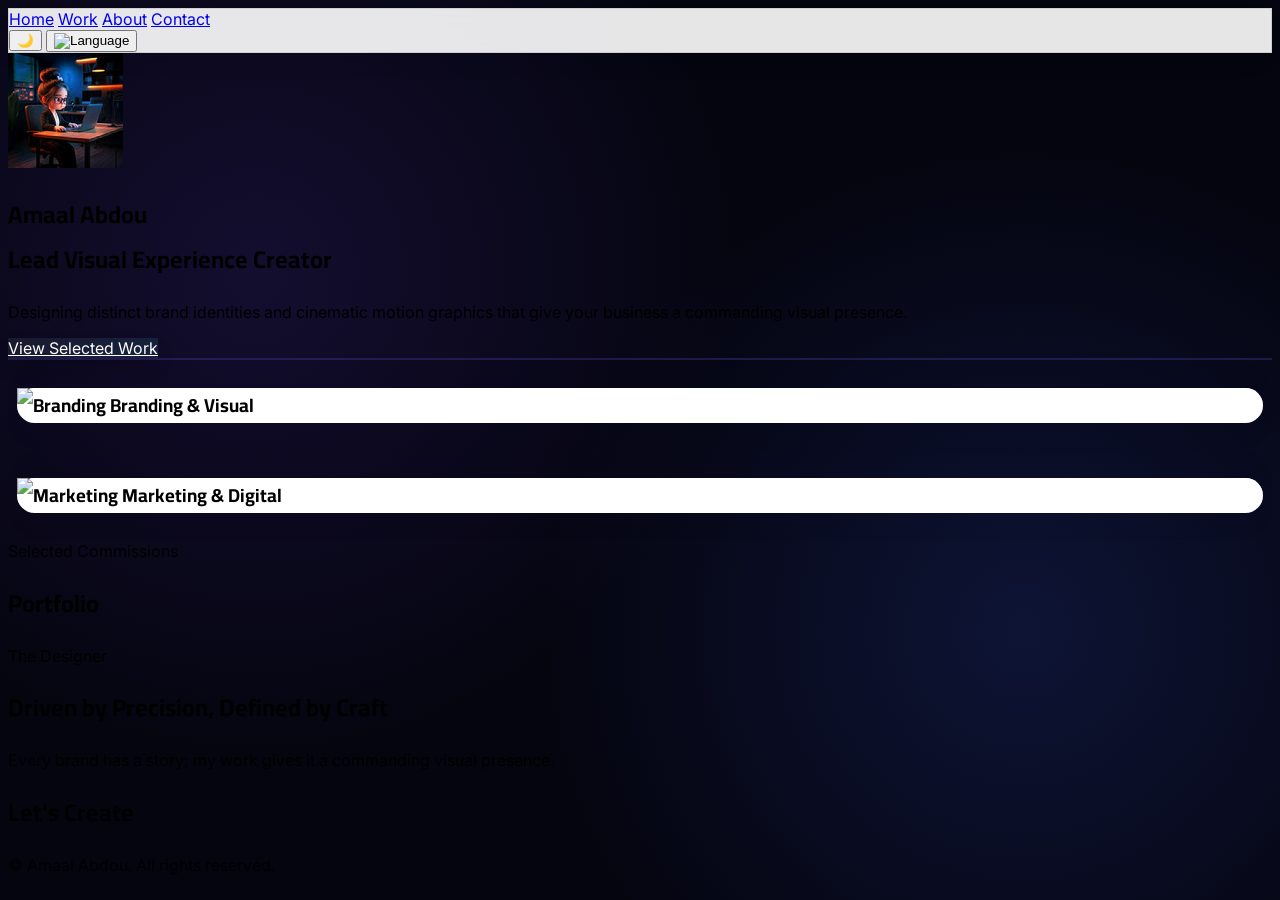
==== commit b2120791: "Add skills section with logo marquee and bilingual skill cards - Infinite CSS logo carousel in nebul" ====
--- a/index.html
+++ b/index.html
@@ -24,6 +24,13 @@
         <link rel="preconnect" href="https://fonts.gstatic.com" crossorigin>
         <link href="https://fonts.googleapis.com/css2?family=Inter:wght@400;500&family=Plus+Jakarta+Sans:wght@700;800&family=Outfit:wght@500;600&family=Cairo+Play:wght@700;800&family=Cairo:wght@400;700;900&display=swap" rel="stylesheet">
         <link rel="stylesheet" href="https://cdnjs.cloudflare.com/ajax/libs/font-awesome/6.5.1/css/all.min.css">
+        <link rel="preload" as="image" href="https://img.icons8.com/color/96/adobe-photoshop.png">
+        <link rel="preload" as="image" href="https://img.icons8.com/color/96/adobe-illustrator.png">
+        <link rel="preload" as="image" href="https://img.icons8.com/color/96/adobe-indesign.png">
+        <link rel="preload" as="image" href="https://img.icons8.com/color/96/adobe-premiere-pro.png">
+        <link rel="preload" as="image" href="https://img.icons8.com/color/96/adobe-after-effects.png">
+        <link rel="preload" as="image" href="https://img.icons8.com/color/96/figma.png">
+        <link rel="preload" as="image" href="https://img.icons8.com/color/96/canva.png">
     </head>
 
     <style>
@@ -110,6 +117,16 @@
             border: 1px solid rgba(255, 255, 255, 0.1);
         }
 
+        .contact-email-icon {
+            width: 1em;
+            height: 1em;
+            flex-shrink: 0;
+        }
+
+        .dark .contact-email-icon {
+            filter: invert(1);
+        }
+
         .bento-card {
             will-change: transform;
         }
@@ -150,22 +167,59 @@
             box-shadow: inset 0 1px 1px rgba(255, 255, 255, 0.05);
         }
 
+        .skills-marquee {
+            overflow: hidden;
+            border: 1px solid rgba(90, 70, 200, 0.28);
+            background: linear-gradient(90deg,
+                rgba(42, 27, 94, 0) 0%,
+                rgba(42, 27, 94, 0.45) 15%,
+                rgba(26, 42, 108, 0.45) 85%,
+                rgba(26, 42, 108, 0) 100%);
+            box-shadow: 0 0 40px -12px rgba(42, 27, 94, 0.55);
+        }
+
+        .dark .skills-marquee {
+            border: 1px solid rgba(125, 100, 255, 0.25);
+            background: linear-gradient(90deg,
+                rgba(42, 27, 94, 0) 0%,
+                rgba(42, 27, 94, 0.75) 15%,
+                rgba(26, 42, 108, 0.75) 85%,
+                rgba(26, 42, 108, 0) 100%);
+            box-shadow: 0 0 50px -12px rgba(42, 27, 94, 0.8);
+        }
+
+        .marquee-track {
+            display: flex;
+            align-items: center;
+            width: max-content;
+            will-change: transform;
+            backface-visibility: hidden;
+            transform: translate3d(0, 0, 0);
+            animation: marquee-scroll 30s linear infinite;
+        }
+
+        .marquee-track:hover {
+            animation-play-state: paused;
+        }
+
+        .marquee-track img {
+            flex-shrink: 0;
+            width: 2.5rem;
+            height: 2.5rem;
+            margin: 0 2.5rem;
+            object-fit: contain;
+        }
+
+        @keyframes marquee-scroll {
+            from { transform: translate3d(0, 0, 0); }
+            to { transform: translate3d(-50%, 0, 0); }
+        }
+
         [dir="rtl"] {
             text-align: right;
             font-family: 'Cairo', sans-serif;
         }
 
-        .reveal {
-            opacity: 0;
-            transform: translateY(30px);
-            transition: all 0.8s var(--spring-easing);
-        }
-
-        .reveal.active {
-            opacity: 1;
-            transform: translateY(0);
-        }
-
         .dark #lang-icon {
             color: white !important;
         }
@@ -175,8 +229,6 @@
             font-weight: 900;
         }
     </style>
-
-</head>
 
 <body class="bg-zinc-50 text-zinc-900 dark:bg-zinc-950 dark:text-zinc-100">
 
@@ -209,6 +261,32 @@
         </a>
     </section>
 
+    <section id="skills" class="py-32 px-4 max-w-7xl mx-auto">
+        <div class="skills-marquee py-6 mb-16 rounded-full">
+            <div class="marquee-track"></div>
+        </div>
+        <div class="grid grid-cols-1 md:grid-cols-2 gap-6 text-left" dir="ltr">
+            <div class="double-bezel bento-card group">
+                <div class="inner-core p-6 h-full flex flex-col">
+                    <h3 class="text-lg font-bold mb-5 flex items-center justify-center gap-2">
+                        <img src="https://img.icons8.com/fluency/96/branding.png" alt="Branding" title="Branding" class="h-6 w-6 object-contain">
+                        <span id="skills-branding-title">Branding &amp; Visual</span>
+                    </h3>
+                    <div id="skills-branding-items" class="flex-1 flex flex-wrap gap-2 items-center justify-center content-center"></div>
+                </div>
+            </div>
+            <div class="double-bezel bento-card group">
+                <div class="inner-core p-6 h-full flex flex-col">
+                    <h3 class="text-lg font-bold mb-5 flex items-center justify-center gap-2">
+                        <img src="https://img.icons8.com/fluency/96/marketing.png" alt="Marketing" title="Marketing" class="h-6 w-6 object-contain">
+                        <span id="skills-marketing-title">Marketing &amp; Digital</span>
+                    </h3>
+                    <div id="skills-marketing-items" class="flex-1 flex flex-wrap gap-2 items-center justify-center content-center"></div>
+                </div>
+            </div>
+        </div>
+    </section>
+
     <section id="work" class="py-32 px-4 max-w-7xl mx-auto">
         <div class="mb-20 text-center">
             <span id="work-tag" class="text-[10px] uppercase tracking-[0.2em] font-medium text-zinc-400 block mb-2">Selected Commissions</span>
@@ -271,6 +349,9 @@
                 navHome: 'Home', navWork: 'Work', navAbout: 'About', navContact: 'Contact',
                 workTag: 'Selected Commissions', workTitle: 'Portfolio',
                 aboutTag: 'The Designer', aboutTitle: 'Driven by Precision, Defined by Craft',
+                aboutBranding: 'Branding & Visual', aboutMarketing: 'Marketing & Digital',
+                brandingItems: ['Brand Identity', 'Logo Design', 'Typography', 'Color Theory', 'Design Systems', 'Art Direction', 'Visual Storytelling'],
+                marketingItems: ['Social Media Graphic Design', 'Website Banner Design', 'Campaign Assets', 'Motion Graphics', 'Print & Digital Layout'],
                 contactTitle: 'Let’s Build Something Unforgettable',
                 btnWork: 'View Selected Work',
                 emailMe: 'Email Me', linkedin: 'LinkedIn', behance: 'Behance', whatsapp: 'WhatsApp',
@@ -280,6 +361,9 @@
                 navHome: 'الرئيسية', navWork: 'أعمالي', navAbout: 'عني', navContact: 'تواصل',
                 workTag: 'أعمال مختارة', workTitle: 'معرض الأعمال',
                 aboutTag: 'المصممة', aboutTitle: 'دقة في التنفيذ، إبداع في التصميم',
+                aboutBranding: 'الهوية والتصميم البصري', aboutMarketing: 'التسويق والرقمنة',
+                brandingItems: ['الهوية البصرية', 'تصميم الشعارات', 'الخطوط والطباعة', 'نظرية الألوان', 'أنظمة التصميم', 'الإخراج الفني', 'السرد البصري'],
+                marketingItems: ['تصميم جرافيك للسوشيال ميديا', 'تصميم بانرات المواقع', 'أصول الحملات الإعلانية', 'الموشن جرافيك', 'التصميم الطباعي والرقمي'],
                 contactTitle: 'جاهز للتميز؟ تواصل معي',
                 btnWork: 'مشاهدة الأعمال',
                 emailMe: 'أرسل لي بريداً', linkedin: 'لينكد إن', behance: 'بيهانس', whatsapp: 'واتساب',
@@ -301,7 +385,8 @@
                     updateHeroText(settings);
                 }
 
-                const { data: profile } = await _supabase.from('profile').select('*').single();
+                const { data: profiles } = await _supabase.from('profile').select('*').order('updated_at', { ascending: false }).limit(1);
+                const profile = profiles?.[0];
                 if (profile) {
                     updateAboutText(profile);
                     updateContactLinks(profile);
@@ -322,6 +407,13 @@
             document.getElementById('hero-description').innerText = desc;
         }
 
+        function whatsappUrl(value) {
+            if (!value) return '#';
+            let cleaned = value.replace(/^https?:\/\//i, '').replace(/^www\./i, '');
+            if (cleaned.startsWith('wa.me/')) return 'https://' + cleaned;
+            return 'https://wa.me/' + cleaned;
+        }
+
         function updateAboutText(profile) {
             document.getElementById('about-text').innerText = currentLang === 'en' ? profile.bio_en : profile.bio_ar;
         }
@@ -329,14 +421,14 @@
         function updateContactLinks(profile) {
             const linksContainer = document.getElementById('contact-links');
             const links = [
-                { label: 'emailMe', icon: 'fa-envelope', color: '#EA4335', url: `mailto:${profile.email}` },
+                { label: 'emailMe', icon: null, url: `mailto:${profile.email}` },
                 { label: 'linkedin', icon: 'fa-brands fa-linkedin', color: '#0077B5', url: profile.linkedin },
                 { label: 'behance', icon: 'fa-brands fa-behance', color: '#0057FF', url: profile.behance },
-                { label: 'whatsapp', icon: 'fa-brands fa-whatsapp', color: '#25D366', url: `https://wa.me/${profile.whatsapp}` },
+                { label: 'whatsapp', icon: 'fa-brands fa-whatsapp', color: '#25D366', url: whatsappUrl(profile.whatsapp) },
             ];
             linksContainer.innerHTML = links.map(l => `
                 <a href="${l.url}" target="_blank" class="p-6 rounded-2xl border hover:scale-105 transition-all flex items-center justify-center gap-3 group font-['Cairo_Play'] font-bold contact-btn">
-                    <i class="${l.icon}" style="color: ${l.color}"></i> 
+                    ${l.icon ? `<i class="${l.icon}" style="color: ${l.color}"></i>` : `<img src="https://img.icons8.com/fluency-systems-filled/48/new-post.png" alt="new-post" class="contact-email-icon">`} 
                     <span class="contact-text">${translations[currentLang][l.label]}</span>
                 </a>
             `).join('');
@@ -372,6 +464,14 @@
             document.getElementById('work-title').innerText = translations[currentLang].workTitle;
             document.querySelector('#about span').innerText = translations[currentLang].aboutTag;
             document.querySelector('#about h2').innerText = translations[currentLang].aboutTitle;
+            const brandingTitle = document.getElementById('skills-branding-title');
+            if (brandingTitle) brandingTitle.innerText = translations[currentLang].aboutBranding;
+            const brandingItems = document.getElementById('skills-branding-items');
+            if (brandingItems) brandingItems.innerHTML = translations[currentLang].brandingItems.map(i => `<span class="px-3 py-1.5 rounded-full bg-zinc-100 dark:bg-zinc-800 text-sm text-zinc-700 dark:text-zinc-300">${i}</span>`).join('');
+            const marketingTitle = document.getElementById('skills-marketing-title');
+            if (marketingTitle) marketingTitle.innerText = translations[currentLang].aboutMarketing;
+            const marketingItems = document.getElementById('skills-marketing-items');
+            if (marketingItems) marketingItems.innerHTML = translations[currentLang].marketingItems.map(i => `<span class="px-3 py-1.5 rounded-full bg-zinc-100 dark:bg-zinc-800 text-sm text-zinc-700 dark:text-zinc-300">${i}</span>`).join('');
             document.getElementById('hero-cta').innerText = translations[currentLang].btnWork;
             document.getElementById('contact-title').innerText = translations[currentLang].contactTitle;
             const footerText = document.getElementById('footer-text');
@@ -388,15 +488,21 @@
             await initSite();
         });
 
-        const observerOptions = {threshold: 0.1};
-        const observer = new IntersectionObserver((entries) => {
-            entries.forEach(entry => {
-                if (entry.isIntersecting) {
-                    entry.target.classList.add('active');
-                }
-            });
-        }, observerOptions);
-        document.querySelectorAll('.reveal').forEach(el => observer.observe(el));
+        const marqueeTools = [
+            ['adobe-photoshop', 'Photoshop'],
+            ['adobe-illustrator', 'Illustrator'],
+            ['adobe-indesign', 'InDesign'],
+            ['adobe-premiere-pro', 'Premiere'],
+            ['adobe-after-effects', 'After Effects'],
+            ['figma', 'Figma'],
+            ['canva', 'Canva']
+        ];
+        const marqueeTrack = document.querySelector('.marquee-track');
+        if (marqueeTrack) {
+            marqueeTrack.innerHTML = [...marqueeTools, ...marqueeTools]
+                .map(([name, label]) => `<img src="https://img.icons8.com/color/96/${name}.png" alt="${label}" title="${label}">`)
+                .join('');
+        }
         document.getElementById('year').innerText = new Date().getFullYear();
         initSite();
     </script>
